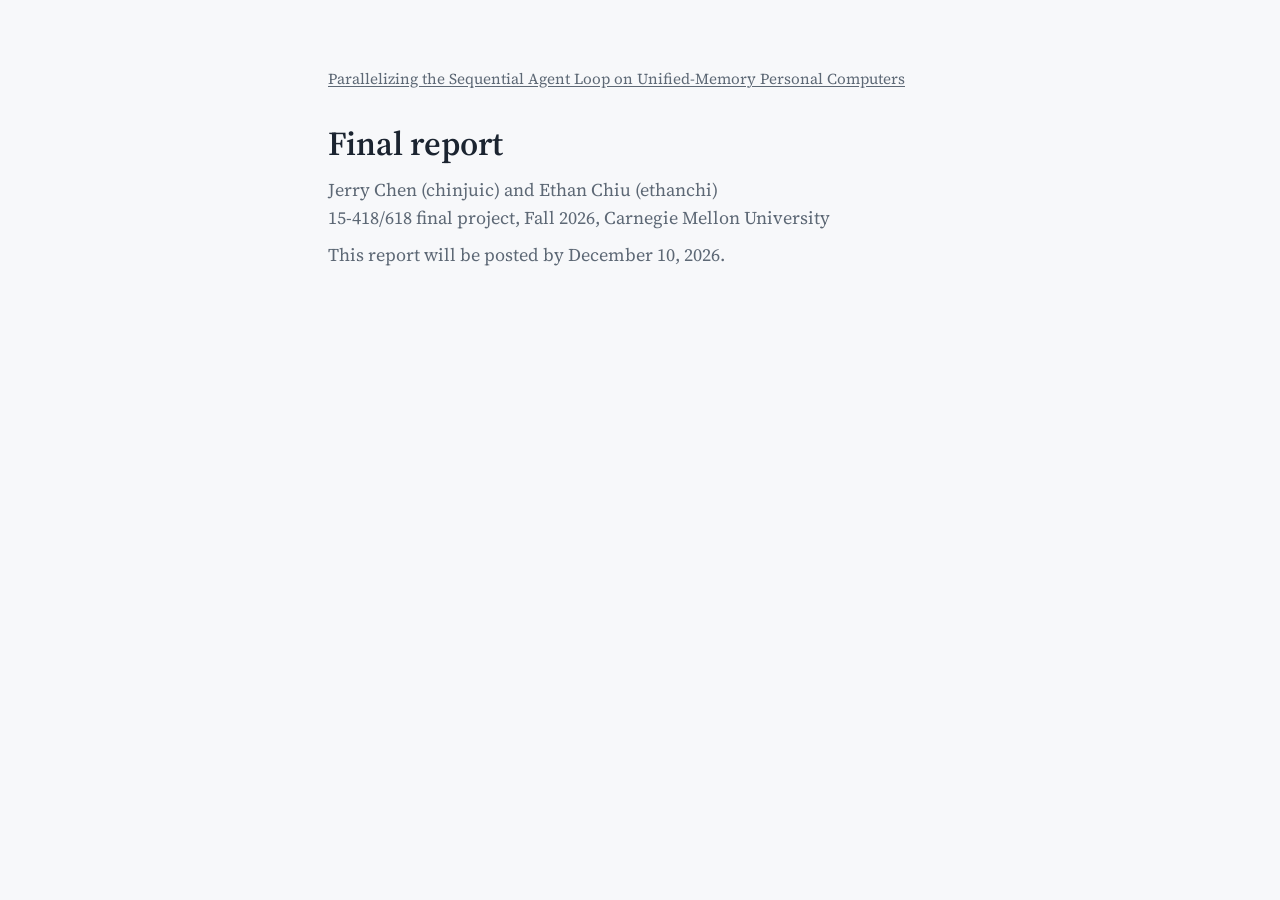
==== docs/final.html @ 6fe1ef0a "Add project website" ====
<!DOCTYPE html>
<html lang="en">
<head>
  <meta charset="utf-8">
  <meta name="viewport" content="width=device-width, initial-scale=1">
  <title>Final report: Parallelizing the Sequential Agent Loop</title>
  <link rel="preconnect" href="https://fonts.googleapis.com">
  <link rel="preconnect" href="https://fonts.gstatic.com" crossorigin>
  <link rel="stylesheet" href="https://fonts.googleapis.com/css2?family=Source+Serif+4:wght@400;600&amp;display=swap">
  <link rel="stylesheet" href="style.css">
</head>
<body>
<main>
  <a class="home" href="index.html">Parallelizing the Sequential Agent Loop on Unified-Memory Personal Computers</a>

  <h1>Final report</h1>
  <p class="byline">Jerry Chen (chinjuic) and Ethan Chiu (ethanchi)<br>
    15-418/618 final project, Fall 2026, Carnegie Mellon University</p>
  <p class="muted">This report will be posted by December 10, 2026.</p>
</main>
</body>
</html>
---- docs/style.css ----
:root {
  color-scheme: light;
  --paper: #F7F8FA;
  --ink: #1B2430;
  --muted: #5D6875;
  --rule: #D9DEE5;
  --gpu: #2F6FA3;
  --cpu: #C8962E;
  --on-bar: #FFFFFF;
}

@media (prefers-color-scheme: dark) {
  :root {
    color-scheme: dark;
    --paper: #14181E;
    --ink: #E6EAF0;
    --muted: #9AA4B1;
    --rule: #2C333D;
    --gpu: #6FA8D6;
    --cpu: #E0B45A;
    --on-bar: #14181E;
  }
}

*,
*::before,
*::after {
  box-sizing: border-box;
}

html {
  -webkit-text-size-adjust: 100%;
  text-size-adjust: 100%;
}

body {
  margin: 0;
  background: var(--paper);
  color: var(--ink);
  font-family: "Source Serif 4", Georgia, "Times New Roman", serif;
  font-size: 1.125rem;
  line-height: 1.6;
  overflow-wrap: break-word;
}

main {
  max-width: 42rem;
  margin: 0 auto;
  padding: 4rem 1.5rem 5rem;
}

h1 {
  font-size: 2.1rem;
  font-weight: 600;
  line-height: 1.2;
  margin: 0 0 0.75rem;
}

h2 {
  font-size: 1.3rem;
  font-weight: 600;
  line-height: 1.3;
  margin: 2.5rem 0 0.75rem;
}

h3 {
  font-size: 1.1rem;
  font-weight: 600;
  line-height: 1.35;
  margin: 1.75rem 0 0.5rem;
}

p,
ul,
ol,
dl,
figure {
  margin: 0 0 1rem;
}

ul,
ol {
  padding-left: 1.5rem;
}

li + li {
  margin-top: 0.35rem;
}

a {
  color: var(--gpu);
  text-underline-offset: 0.15em;
}

:focus-visible {
  outline: 2px solid var(--gpu);
  outline-offset: 2px;
}

code {
  font-family: ui-monospace, "SF Mono", Menlo, monospace;
  font-size: 0.9em;
}

.muted {
  color: var(--muted);
}

.byline {
  color: var(--muted);
  margin-bottom: 0.5rem;
}

.home {
  display: inline-block;
  margin-bottom: 2rem;
  color: var(--muted);
  font-size: 0.95rem;
}

/* Figure */

figure {
  margin: 2rem 0;
}

figure svg {
  display: block;
  width: 100%;
  height: auto;
}

figcaption {
  margin-top: 0.75rem;
  color: var(--muted);
  font-size: 0.95rem;
  line-height: 1.5;
}

.swatch {
  display: inline-block;
  width: 0.7em;
  height: 0.7em;
  margin-right: 0.3em;
  vertical-align: baseline;
}

.swatch-next {
  margin-left: 0.6em;
}

.swatch-gpu {
  background: var(--gpu);
}

.swatch-cpu {
  background: var(--cpu);
}

.bar-gpu {
  fill: var(--gpu);
}

.bar-cpu {
  fill: var(--cpu);
}

.bar-label {
  fill: var(--on-bar);
  font-size: 11px;
}

.row-label {
  fill: var(--ink);
  font-size: 13px;
}

.guide {
  stroke: var(--muted);
  stroke-dasharray: 3 3;
}

.span-line {
  stroke: var(--ink);
}

.span-label {
  fill: var(--muted);
  font-size: 12px;
}

/* Reports list */

.reports {
  list-style: none;
  padding: 0;
  border-top: 1px solid var(--rule);
}

.reports li {
  display: flex;
  justify-content: space-between;
  align-items: baseline;
  gap: 1rem;
  margin: 0;
  padding: 0.6rem 0;
  border-bottom: 1px solid var(--rule);
}

.reports .date {
  color: var(--muted);
  white-space: nowrap;
}

.reports .pending {
  color: var(--muted);
}

.reports .secondary {
  margin-left: 0.4rem;
  font-size: 0.9rem;
}

footer {
  margin-top: 3rem;
  color: var(--muted);
  font-size: 0.9rem;
}

/* Proposal */

dt {
  font-weight: 600;
}

dd {
  margin: 0 0 0.75rem 1.5rem;
}

.table-wrap {
  overflow-x: auto;
  margin: 0 0 1rem;
}

table {
  border-collapse: collapse;
  width: 100%;
  font-size: 1rem;
}

th,
td {
  text-align: left;
  vertical-align: top;
  padding: 0.5rem 0.75rem 0.5rem 0;
  border-bottom: 1px solid var(--rule);
}

th {
  font-weight: 600;
}

td:first-child,
th:first-child {
  white-space: nowrap;
}

tr.deadline td {
  font-weight: 600;
}

.katex-display {
  overflow-x: auto;
  overflow-y: hidden;
  padding: 0.25rem 0;
}

.references li {
  scroll-margin-top: 1rem;
}

@media (max-width: 30rem) {
  body {
    font-size: 1.05rem;
  }

  main {
    padding-top: 2.5rem;
  }

  h1 {
    font-size: 1.7rem;
  }
}
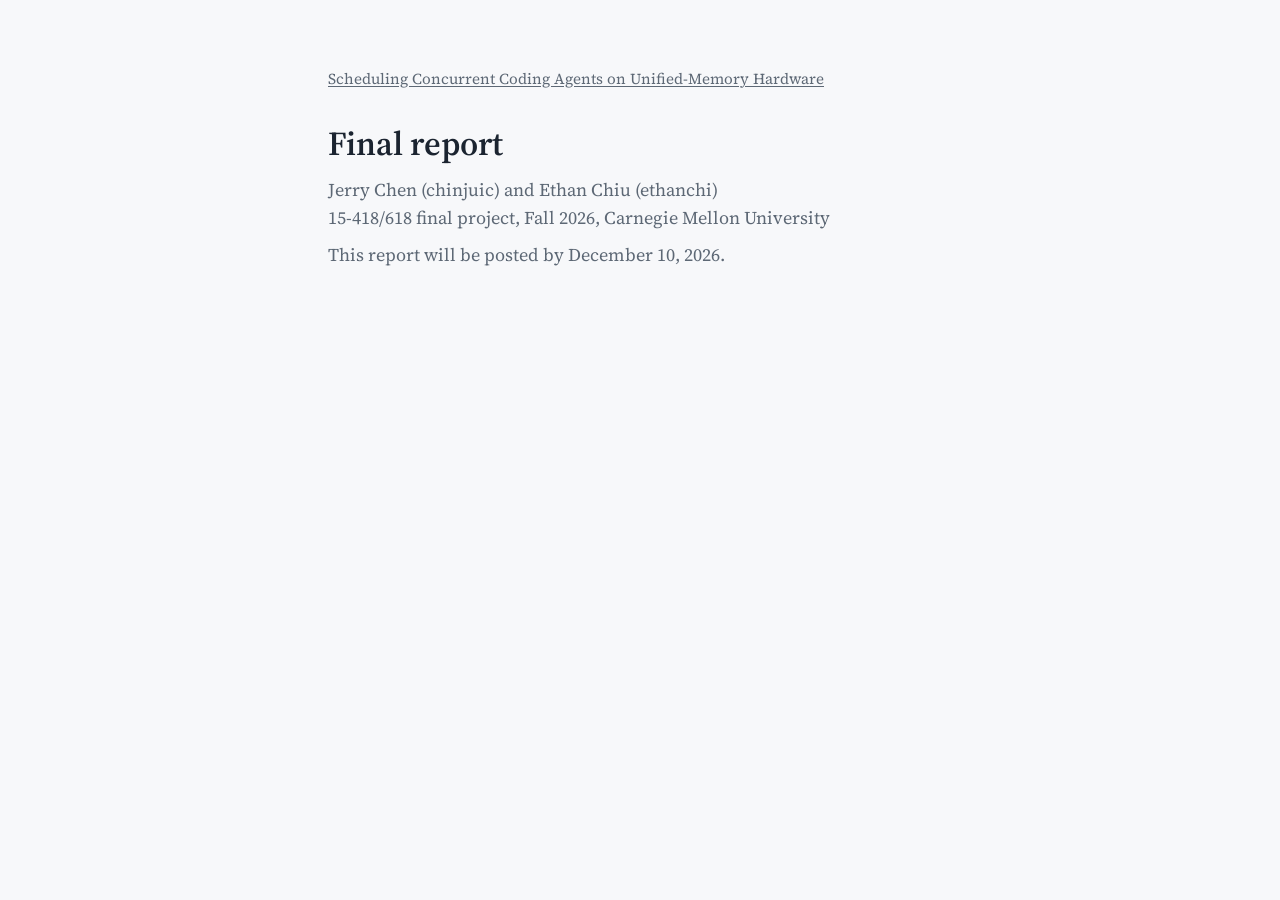
==== commit 2eb1bd7e: "Rename project and link proposal from the reports list" ====
--- a/docs/final.html
+++ b/docs/final.html
@@ -3,7 +3,7 @@
 <head>
   <meta charset="utf-8">
   <meta name="viewport" content="width=device-width, initial-scale=1">
-  <title>Final report: Parallelizing the Sequential Agent Loop</title>
+  <title>Final report: Scheduling Concurrent Coding Agents</title>
   <link rel="preconnect" href="https://fonts.googleapis.com">
   <link rel="preconnect" href="https://fonts.gstatic.com" crossorigin>
   <link rel="stylesheet" href="https://fonts.googleapis.com/css2?family=Source+Serif+4:wght@400;600&amp;display=swap">
@@ -11,7 +11,7 @@
 </head>
 <body>
 <main>
-  <a class="home" href="index.html">Parallelizing the Sequential Agent Loop on Unified-Memory Personal Computers</a>
+  <a class="home" href="index.html">Scheduling Concurrent Coding Agents on Unified-Memory Hardware</a>
 
   <h1>Final report</h1>
   <p class="byline">Jerry Chen (chinjuic) and Ethan Chiu (ethanchi)<br>
